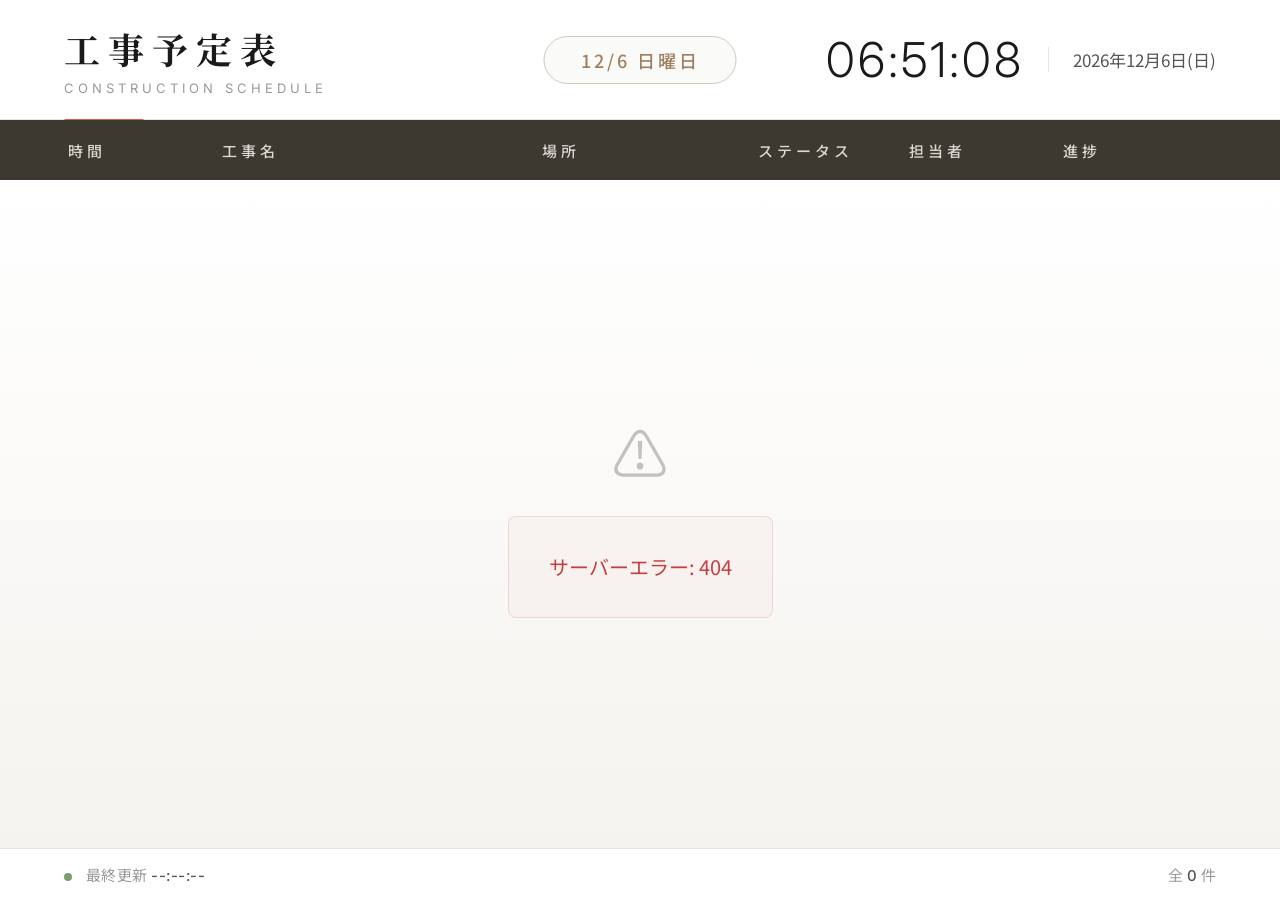
==== templates/index.html @ 7b59ca92 "工事予定表サイネージシステム - 初期リリース 空港フライトボード風の工事予定表示システム。 Excel管理 → Flask Web表示 + スタンドアロンHTML出力に対応。 50インチディスプレイ" ====
<!DOCTYPE html>
<html lang="ja">
<head>
  <meta charset="UTF-8">
  <meta name="viewport" content="width=device-width, initial-scale=1.0">
  <meta http-equiv="refresh" content="1800">
  <title>工事予定表</title>
  <link rel="stylesheet" href="/static/css/style.css">
  <link rel="preconnect" href="https://fonts.googleapis.com">
  <link rel="preconnect" href="https://fonts.gstatic.com" crossorigin>
  <link href="https://fonts.googleapis.com/css2?family=Cardo:ital,wght@0,400;0,700;1,400&family=Inter:wght@300;400;500;600&family=Noto+Sans+JP:wght@300;400;500;600;700&family=Noto+Serif+JP:wght@400;600;700&display=swap" rel="stylesheet">
</head>
<body>

  <header class="board-header">
    <div class="header-left">
      <h1 class="header-title">工事予定表</h1>
      <span class="header-subtitle">Construction Schedule</span>
    </div>
    <div class="header-center">
      <div class="header-today" id="header-today"></div>
    </div>
    <div class="header-right">
      <div id="clock" class="header-clock">00:00:00</div>
      <div id="date" class="header-date"></div>
    </div>
  </header>

  <div class="board-table-header">
    <div class="col col-time">時間</div>
    <div class="col col-name">工事名</div>
    <div class="col col-location">場所</div>
    <div class="col col-status">ステータス</div>
    <div class="col col-person">担当者</div>
    <div class="col col-progress">進捗</div>
  </div>

  <div class="board-body" id="board-body">
    <!-- JSで動的生成 -->
  </div>

  <footer class="board-footer">
    <div class="footer-left">
      <span class="footer-live-dot"></span>
      最終更新 <span id="update-time" class="footer-value">--:--:--</span>
    </div>
    <div class="footer-center" id="page-indicator"></div>
    <div class="footer-right">
      全 <span id="total-count" class="footer-value">0</span> 件
    </div>
  </footer>

  <script>
    const REFRESH_INTERVAL = {{ refresh_interval * 1000 }};
  </script>
  <script src="/static/js/board.js"></script>
</body>
</html>
---- static/css/style.css ----
/* =============================================
   工事予定表サイネージ - Warm Corporate Style
   Optimized for 50-inch display (1920x1080)
   ============================================= */

/* ---------- CSS Variables ---------- */
:root {
  --bg-main: #f5f3ef;
  --bg-header: #ffffff;
  --bg-table-header: #3d3830;
  --bg-row-even: #ffffff;
  --bg-row-odd: #faf8f5;

  --text-primary: #1a1a1a;
  --text-secondary: #555555;
  --text-muted: #999999;
  --text-on-dark: #f5f3ef;

  --accent-brown: #c2a990;
  --accent-orange: #d8613c;
  --accent-green: #7a9e6a;
  --accent-beige: #cfcabe;
  --accent-warm: #a08060;

  --border-light: #e8e4dd;
  --border-subtle: #ede9e3;

  --status-scheduled: #8a9aaa;
  --status-preparing: #d8a040;
  --status-in-progress: #d8613c;
  --status-completed: #7a9e6a;
  --status-delayed: #c44040;
  --status-cancelled: #aaaaaa;

  --header-height: 120px;
  --table-header-height: 60px;
  --footer-height: 52px;

  --font-title: "Noto Serif JP", "Cardo", serif;
  --font-main: "Noto Sans JP", "Inter", sans-serif;
  --font-en: "Inter", "Noto Sans JP", sans-serif;
  --font-mono: "Inter", monospace;

  --shadow-soft: 0 2px 12px rgba(0, 0, 0, 0.06);
}

/* ---------- Reset & Base ---------- */
*, *::before, *::after {
  box-sizing: border-box;
  margin: 0;
  padding: 0;
}

body {
  margin: 0;
  overflow: hidden;
  width: 100vw;
  height: 100vh;
  background: var(--bg-main);
  color: var(--text-primary);
  font-family: var(--font-main);
  -webkit-font-smoothing: antialiased;
  -moz-osx-font-smoothing: grayscale;
}

/* ---------- Header ---------- */
.board-header {
  height: var(--header-height);
  background: var(--bg-header);
  display: flex;
  align-items: center;
  justify-content: space-between;
  padding: 0 64px;
  border-bottom: 1px solid var(--border-light);
  box-shadow: var(--shadow-soft);
  position: relative;
  z-index: 10;
}

.board-header::after {
  content: "";
  position: absolute;
  bottom: -3px;
  left: 64px;
  width: 80px;
  height: 3px;
  background: var(--accent-orange);
  border-radius: 2px;
}

.header-left {
  display: flex;
  flex-direction: column;
  gap: 6px;
}

.header-title {
  font-family: var(--font-title);
  font-size: 36px;
  font-weight: 700;
  color: var(--text-primary);
  letter-spacing: 8px;
}

.header-subtitle {
  font-family: var(--font-en);
  font-size: 13px;
  font-weight: 400;
  color: var(--text-muted);
  letter-spacing: 4px;
  text-transform: uppercase;
}

.header-center {
  position: absolute;
  left: 50%;
  transform: translateX(-50%);
}

.header-today {
  font-family: var(--font-main);
  font-size: 18px;
  font-weight: 500;
  color: var(--accent-warm);
  letter-spacing: 3px;
  padding: 10px 36px;
  border: 1px solid var(--accent-beige);
  border-radius: 28px;
  background: rgba(207, 202, 190, 0.1);
}

.header-right {
  display: flex;
  align-items: center;
  gap: 24px;
}

.header-clock {
  font-family: var(--font-en);
  font-size: 48px;
  font-weight: 300;
  color: var(--text-primary);
  letter-spacing: 3px;
}

.header-date {
  font-family: var(--font-main);
  font-size: 17px;
  font-weight: 400;
  color: var(--text-secondary);
  text-align: right;
  line-height: 1.5;
  padding-left: 24px;
  border-left: 1px solid var(--border-light);
}

/* ---------- Table Header ---------- */
.board-table-header {
  height: var(--table-header-height);
  background: var(--bg-table-header);
  display: flex;
  align-items: center;
  padding: 0 48px;
  position: relative;
  z-index: 10;
}

.board-table-header .col {
  font-family: var(--font-main);
  font-size: 15px;
  font-weight: 500;
  color: var(--text-on-dark);
  letter-spacing: 4px;
  opacity: 0.85;
}

/* ---------- Column Widths ---------- */
.col-time     { width: 13%; padding: 0 20px; }
.col-name     { width: 27%; padding: 0 20px; }
.col-location { width: 17%; padding: 0 20px; }
.col-status   { width: 14%; padding: 0 20px; text-align: center; }
.col-person   { width: 13%; padding: 0 20px; }
.col-progress { width: 16%; padding: 0 20px; }

/* ---------- Board Body ---------- */
.board-body {
  height: calc(100vh - var(--header-height) - var(--table-header-height) - var(--footer-height));
  overflow: hidden;
  position: relative;
  z-index: 5;
  background: linear-gradient(to bottom, var(--bg-row-even) 0%, var(--bg-main) 100%);
}

/* ---------- Board Rows ---------- */
.board-row {
  display: flex;
  align-items: center;
  padding: 0 48px;
  border-bottom: 1px solid var(--border-subtle);
  transition: background-color 0.25s ease;
}

.board-row.row-even {
  background: var(--bg-row-even);
}

.board-row.row-odd {
  background: var(--bg-row-odd);
}

.board-row .col {
  font-size: 20px;
  white-space: nowrap;
  overflow: hidden;
  text-overflow: ellipsis;
}

.board-row .col-time {
  font-family: var(--font-en);
  font-size: 19px;
  font-weight: 500;
  color: var(--accent-warm);
  letter-spacing: 1px;
}

.time-dash {
  color: var(--text-muted);
  margin: 0 3px;
}

.board-row .col-name {
  font-family: var(--font-main);
  font-weight: 600;
  font-size: 21px;
  color: var(--text-primary);
}

.board-row .col-location {
  font-family: var(--font-main);
  color: var(--text-secondary);
  font-size: 19px;
}

.board-row .col-person {
  font-family: var(--font-main);
  color: var(--text-secondary);
  font-size: 19px;
}

/* ---------- Status Badges ---------- */
.status-badge {
  display: inline-flex;
  align-items: center;
  justify-content: center;
  padding: 8px 20px;
  border-radius: 24px;
  font-family: var(--font-main);
  font-weight: 500;
  font-size: 15px;
  letter-spacing: 1.5px;
  min-width: 100px;
  gap: 8px;
}

.status-badge .status-dot {
  width: 9px;
  height: 9px;
  border-radius: 50%;
  flex-shrink: 0;
}

.status-scheduled {
  color: var(--status-scheduled);
  background: rgba(138, 154, 170, 0.08);
  border: 1px solid rgba(138, 154, 170, 0.2);
}
.status-scheduled .status-dot {
  background: var(--status-scheduled);
}

.status-preparing {
  color: #8a6a20;
  background: rgba(216, 160, 64, 0.1);
  border: 1px solid rgba(216, 160, 64, 0.25);
}
.status-preparing .status-dot {
  background: var(--status-preparing);
}

.status-in_progress {
  color: var(--status-in-progress);
  background: rgba(216, 97, 60, 0.08);
  border: 1px solid rgba(216, 97, 60, 0.25);
}
.status-in_progress .status-dot {
  background: var(--status-in-progress);
  animation: dotPulse 2s ease-in-out infinite;
}

.status-completed {
  color: #4a7040;
  background: rgba(122, 158, 106, 0.1);
  border: 1px solid rgba(122, 158, 106, 0.25);
}
.status-completed .status-dot {
  background: var(--status-completed);
}

.status-delayed {
  color: var(--status-delayed);
  background: rgba(196, 64, 64, 0.06);
  border: 1px solid rgba(196, 64, 64, 0.2);
}
.status-delayed .status-dot {
  background: var(--status-delayed);
  animation: dotPulse 1.2s ease-in-out infinite;
}

.status-cancelled {
  color: var(--status-cancelled);
  background: rgba(170, 170, 170, 0.06);
  border: 1px solid rgba(170, 170, 170, 0.15);
  text-decoration: line-through;
}
.status-cancelled .status-dot {
  background: var(--status-cancelled);
}

/* ---------- Status Animations ---------- */
@keyframes dotPulse {
  0%, 100% { opacity: 1; transform: scale(1); }
  50%      { opacity: 0.4; transform: scale(0.7); }
}

/* ---------- Progress Bar ---------- */
.col-progress {
  display: flex;
  align-items: center;
  gap: 12px;
}

.progress-wrapper {
  flex: 1;
}

.progress-bar {
  width: 100%;
  height: 8px;
  background: var(--border-light);
  border-radius: 4px;
  overflow: hidden;
}

.progress-fill {
  height: 100%;
  background: linear-gradient(90deg, var(--accent-green), #5a8a4a);
  border-radius: 4px;
  transition: width 0.8s cubic-bezier(0.4, 0, 0.2, 1);
}

.progress-text {
  font-family: var(--font-en);
  font-size: 16px;
  font-weight: 500;
  color: var(--text-muted);
  min-width: 46px;
  text-align: right;
}

.progress-text.complete {
  color: var(--accent-green);
  font-weight: 600;
}

/* ---------- Row Entrance Animation ---------- */
.board-row {
  animation: rowFadeIn 0.4s ease both;
}
.board-row:nth-child(1) { animation-delay: 0.04s; }
.board-row:nth-child(2) { animation-delay: 0.08s; }
.board-row:nth-child(3) { animation-delay: 0.12s; }
.board-row:nth-child(4) { animation-delay: 0.16s; }
.board-row:nth-child(5) { animation-delay: 0.20s; }
.board-row:nth-child(6) { animation-delay: 0.24s; }
.board-row:nth-child(7) { animation-delay: 0.28s; }
.board-row:nth-child(8) { animation-delay: 0.32s; }

@keyframes rowFadeIn {
  from {
    opacity: 0;
    transform: translateY(10px);
  }
  to {
    opacity: 1;
    transform: translateY(0);
  }
}

/* ---------- Flip Animation ---------- */
.flip-enter {
  animation: flipIn 0.35s ease-out;
}

@keyframes flipIn {
  0% {
    opacity: 0;
    transform: translateY(-8px);
  }
  100% {
    opacity: 1;
    transform: translateY(0);
  }
}

/* ---------- Page Transition ---------- */
.board-body.fade-out {
  opacity: 0;
  transition: opacity 0.3s ease-out;
}

.board-body.fade-in {
  opacity: 1;
  transition: opacity 0.3s ease-in;
}

/* ---------- Footer ---------- */
.board-footer {
  height: var(--footer-height);
  background: var(--bg-header);
  display: flex;
  align-items: center;
  justify-content: space-between;
  padding: 0 64px;
  border-top: 1px solid var(--border-light);
  font-family: var(--font-main);
  font-size: 15px;
  color: var(--text-muted);
  letter-spacing: 0.5px;
  position: relative;
  z-index: 10;
}

.footer-live-dot {
  display: inline-block;
  width: 8px;
  height: 8px;
  border-radius: 50%;
  background: var(--accent-green);
  margin-right: 10px;
  vertical-align: middle;
  animation: dotPulse 2.5s ease-in-out infinite;
}

.footer-value {
  font-family: var(--font-en);
  font-weight: 500;
  color: var(--text-secondary);
}

.footer-center {
  font-family: var(--font-en);
  font-size: 16px;
  font-weight: 500;
  color: var(--accent-warm);
  letter-spacing: 3px;
}

/* ---------- Empty / Error States ---------- */
.board-message {
  display: flex;
  flex-direction: column;
  align-items: center;
  justify-content: center;
  height: 100%;
  text-align: center;
  gap: 24px;
}

.board-message-icon {
  font-size: 56px;
  opacity: 0.25;
}

.board-message-text {
  font-family: var(--font-title);
  font-size: 30px;
  font-weight: 400;
  color: var(--text-muted);
  letter-spacing: 6px;
}

.board-message-error {
  font-family: var(--font-main);
  font-size: 20px;
  color: var(--status-delayed);
  white-space: pre-wrap;
  max-width: 60%;
  line-height: 1.8;
  padding: 32px 40px;
  border: 1px solid rgba(196, 64, 64, 0.15);
  border-radius: 8px;
  background: rgba(196, 64, 64, 0.03);
}
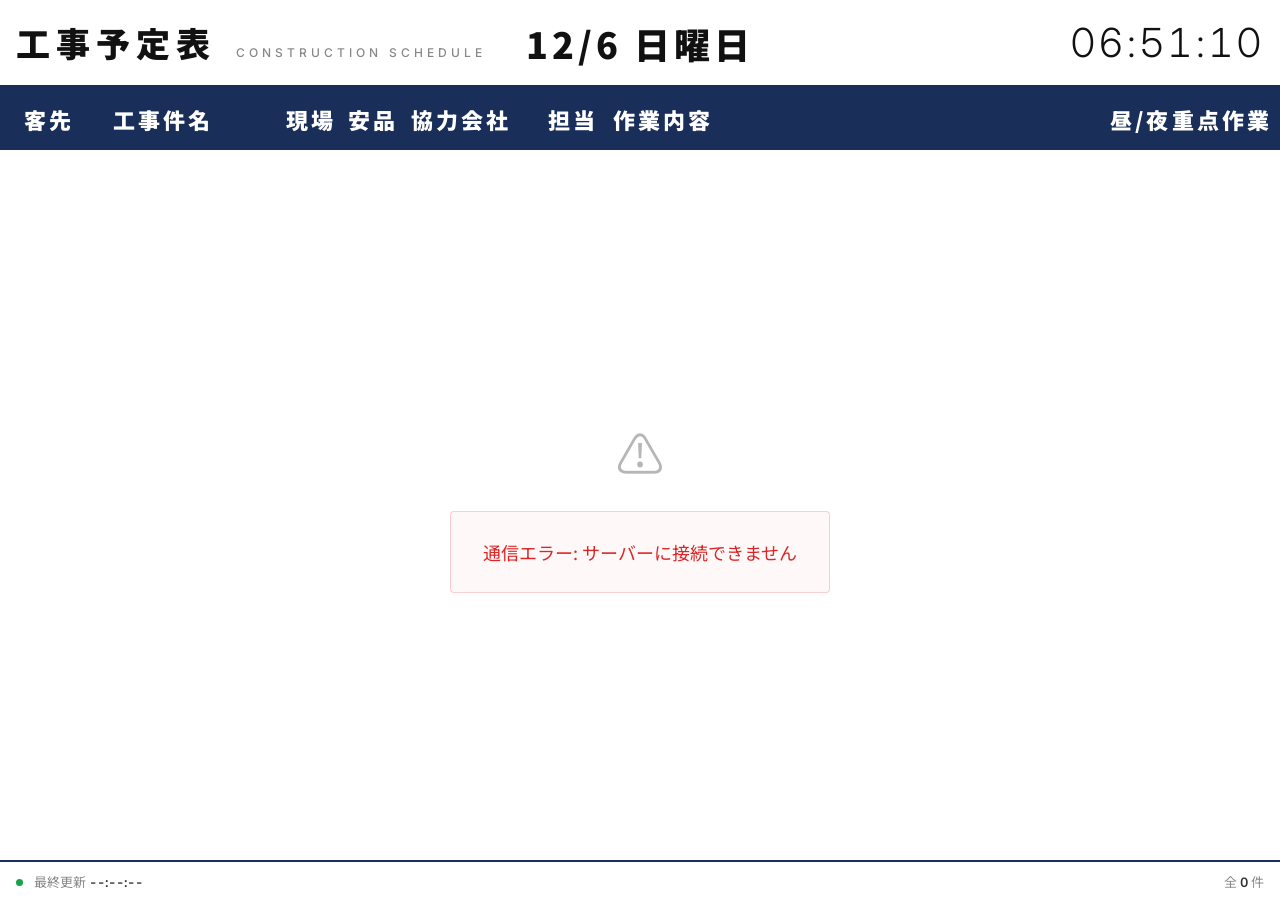
==== commit 150fde14: "GitHub Actions CI/CD + アップロードページ追加 - ci_pipeline.py: merge→HTML生成→deploy/配置のCIスクリプト - .github/workfl" ====
--- a/templates/index.html
+++ b/templates/index.html
@@ -22,17 +22,19 @@
     </div>
     <div class="header-right">
       <div id="clock" class="header-clock">00:00:00</div>
-      <div id="date" class="header-date"></div>
     </div>
   </header>
 
   <div class="board-table-header">
-    <div class="col col-time">時間</div>
-    <div class="col col-name">工事名</div>
-    <div class="col col-location">場所</div>
-    <div class="col col-status">ステータス</div>
-    <div class="col col-person">担当者</div>
-    <div class="col col-progress">進捗</div>
+    <div class="col col-client">客先</div>
+    <div class="col col-title">工事件名</div>
+    <div class="col col-our-person">現場</div>
+    <div class="col col-safety">安品</div>
+    <div class="col col-partner">協力会社</div>
+    <div class="col col-partner-person">担当</div>
+    <div class="col col-work">作業内容</div>
+    <div class="col col-time">昼/夜</div>
+    <div class="col col-priority">重点作業</div>
   </div>
 
   <div class="board-body" id="board-body">
--- a/static/css/style.css
+++ b/static/css/style.css
@@ -1,47 +1,38 @@
 /* =============================================
-   工事予定表サイネージ - Warm Corporate Style
-   Optimized for 50-inch display (1920x1080)
+   工事予定表サイネージ - Clean Light Theme
+   50インチパネル (1920x1080) 最適化
+   全項目が途切れず表示されるデザイン
    ============================================= */
 
 /* ---------- CSS Variables ---------- */
 :root {
-  --bg-main: #f5f3ef;
+  --bg-main: #ffffff;
   --bg-header: #ffffff;
-  --bg-table-header: #3d3830;
+  --bg-table-header: #1a2e5a;
   --bg-row-even: #ffffff;
-  --bg-row-odd: #faf8f5;
-
-  --text-primary: #1a1a1a;
-  --text-secondary: #555555;
-  --text-muted: #999999;
-  --text-on-dark: #f5f3ef;
-
-  --accent-brown: #c2a990;
-  --accent-orange: #d8613c;
-  --accent-green: #7a9e6a;
-  --accent-beige: #cfcabe;
-  --accent-warm: #a08060;
-
-  --border-light: #e8e4dd;
-  --border-subtle: #ede9e3;
-
-  --status-scheduled: #8a9aaa;
-  --status-preparing: #d8a040;
-  --status-in-progress: #d8613c;
-  --status-completed: #7a9e6a;
-  --status-delayed: #c44040;
-  --status-cancelled: #aaaaaa;
-
-  --header-height: 120px;
-  --table-header-height: 60px;
-  --footer-height: 52px;
-
-  --font-title: "Noto Serif JP", "Cardo", serif;
-  --font-main: "Noto Sans JP", "Inter", sans-serif;
+  --bg-row-odd: #f7f7f7;
+  --bg-priority: #f0f3fa;
+  --bg-priority-odd: #e8ecf6;
+
+  --text-primary: #111111;
+  --text-secondary: #333333;
+  --text-muted: #888888;
+  --text-on-dark: #ffffff;
+
+  --accent-navy: #1a2e5a;
+  --accent-navy-light: #2c4a8a;
+  --accent-green: #16a34a;
+  --accent-red: #dc2626;
+
+  --border-main: #d0d4de;
+  --border-row: #e4e6ec;
+
+  --header-height: 88px;
+  --table-header-height: 62px;
+  --footer-height: 40px;
+
+  --font-main: "Noto Sans JP", "Hiragino Sans", "Yu Gothic UI", sans-serif;
   --font-en: "Inter", "Noto Sans JP", sans-serif;
-  --font-mono: "Inter", monospace;
-
-  --shadow-soft: 0 2px 12px rgba(0, 0, 0, 0.06);
 }
 
 /* ---------- Reset & Base ---------- */
@@ -60,7 +51,6 @@
   color: var(--text-primary);
   font-family: var(--font-main);
   -webkit-font-smoothing: antialiased;
-  -moz-osx-font-smoothing: grayscale;
 }
 
 /* ---------- Header ---------- */
@@ -70,42 +60,30 @@
   display: flex;
   align-items: center;
   justify-content: space-between;
-  padding: 0 64px;
-  border-bottom: 1px solid var(--border-light);
-  box-shadow: var(--shadow-soft);
+  padding: 0 16px;
+  border-bottom: 3px solid var(--accent-navy);
   position: relative;
   z-index: 10;
 }
 
-.board-header::after {
-  content: "";
-  position: absolute;
-  bottom: -3px;
-  left: 64px;
-  width: 80px;
-  height: 3px;
-  background: var(--accent-orange);
-  border-radius: 2px;
-}
-
 .header-left {
   display: flex;
-  flex-direction: column;
-  gap: 6px;
+  align-items: baseline;
+  gap: 20px;
 }
 
 .header-title {
-  font-family: var(--font-title);
-  font-size: 36px;
-  font-weight: 700;
+  font-family: var(--font-main);
+  font-size: 34px;
+  font-weight: 900;
   color: var(--text-primary);
-  letter-spacing: 8px;
+  letter-spacing: 6px;
 }
 
 .header-subtitle {
   font-family: var(--font-en);
-  font-size: 13px;
-  font-weight: 400;
+  font-size: 12px;
+  font-weight: 500;
   color: var(--text-muted);
   letter-spacing: 4px;
   text-transform: uppercase;
@@ -119,14 +97,30 @@
 
 .header-today {
   font-family: var(--font-main);
-  font-size: 18px;
-  font-weight: 500;
-  color: var(--accent-warm);
-  letter-spacing: 3px;
-  padding: 10px 36px;
-  border: 1px solid var(--accent-beige);
-  border-radius: 28px;
-  background: rgba(207, 202, 190, 0.1);
+  font-size: 36px;
+  font-weight: 900;
+  color: var(--text-primary);
+  letter-spacing: 4px;
+  display: inline-flex;
+  align-items: center;
+  gap: 16px;
+}
+
+.header-today-label {
+  display: inline-flex;
+  align-items: center;
+  justify-content: center;
+  background: var(--accent-navy);
+  color: var(--text-on-dark);
+  padding: 4px 20px;
+  border-radius: 6px;
+  font-size: 28px;
+  font-weight: 900;
+  letter-spacing: 4px;
+}
+
+.header-today-label.label-tomorrow {
+  background: #0d9488;
 }
 
 .header-right {
@@ -137,21 +131,22 @@
 
 .header-clock {
   font-family: var(--font-en);
-  font-size: 48px;
+  font-size: 40px;
   font-weight: 300;
   color: var(--text-primary);
-  letter-spacing: 3px;
+  letter-spacing: 2px;
+  font-variant-numeric: tabular-nums;
 }
 
 .header-date {
   font-family: var(--font-main);
-  font-size: 17px;
-  font-weight: 400;
+  font-size: 14px;
+  font-weight: 500;
   color: var(--text-secondary);
   text-align: right;
   line-height: 1.5;
-  padding-left: 24px;
-  border-left: 1px solid var(--border-light);
+  padding-left: 20px;
+  border-left: 2px solid var(--border-main);
 }
 
 /* ---------- Table Header ---------- */
@@ -160,27 +155,31 @@
   background: var(--bg-table-header);
   display: flex;
   align-items: center;
-  padding: 0 48px;
+  padding: 0 16px;
   position: relative;
   z-index: 10;
 }
 
 .board-table-header .col {
   font-family: var(--font-main);
-  font-size: 15px;
-  font-weight: 500;
+  font-size: 22px;
+  font-weight: 900;
   color: var(--text-on-dark);
-  letter-spacing: 4px;
-  opacity: 0.85;
+  letter-spacing: 3px;
+  line-height: 1;
+  white-space: nowrap;
 }
 
 /* ---------- Column Widths ---------- */
-.col-time     { width: 13%; padding: 0 20px; }
-.col-name     { width: 27%; padding: 0 20px; }
-.col-location { width: 17%; padding: 0 20px; }
-.col-status   { width: 14%; padding: 0 20px; text-align: center; }
-.col-person   { width: 13%; padding: 0 20px; }
-.col-progress { width: 16%; padding: 0 20px; }
+.col-client         { width: 7%;  padding: 0 8px;  }
+.col-title          { width: 14%; padding: 0 10px; }
+.col-our-person     { width: 5%;  padding: 0 8px;  }
+.col-safety         { width: 5%;  padding: 0 8px;  }
+.col-partner        { width: 11%; padding: 0 8px;  }
+.col-partner-person { width: 5%;  padding: 0 8px;  }
+.col-work           { flex: 1;    padding: 0 10px; }
+.col-time           { width: 5%;  padding: 0 8px;  text-align: center; }
+.col-priority       { width: 8%;  padding: 0 8px;  text-align: center; }
 
 /* ---------- Board Body ---------- */
 .board-body {
@@ -188,16 +187,15 @@
   overflow: hidden;
   position: relative;
   z-index: 5;
-  background: linear-gradient(to bottom, var(--bg-row-even) 0%, var(--bg-main) 100%);
 }
 
 /* ---------- Board Rows ---------- */
 .board-row {
   display: flex;
   align-items: center;
-  padding: 0 48px;
-  border-bottom: 1px solid var(--border-subtle);
-  transition: background-color 0.25s ease;
+  padding: 0 16px;
+  border-bottom: 1px solid var(--border-row);
+  transition: background-color 0.2s ease;
 }
 
 .board-row.row-even {
@@ -208,208 +206,108 @@
   background: var(--bg-row-odd);
 }
 
+/* 重点作業行 */
+.board-row.row-priority.row-even {
+  background: var(--bg-priority);
+  border-left: 5px solid var(--accent-navy);
+}
+
+.board-row.row-priority.row-odd {
+  background: var(--bg-priority-odd);
+  border-left: 5px solid var(--accent-navy);
+}
+
+/* ---------- セル共通: 折り返し表示 ---------- */
 .board-row .col {
-  font-size: 20px;
+  font-size: 18px;
+  font-weight: 500;
+  color: var(--text-primary);
+  line-height: 1.4;
+  white-space: normal;
+  word-break: break-all;
+  overflow-wrap: break-word;
+  padding-top: 6px;
+  padding-bottom: 6px;
+}
+
+.board-row .col-time {
   white-space: nowrap;
-  overflow: hidden;
-  text-overflow: ellipsis;
-}
-
-.board-row .col-time {
-  font-family: var(--font-en);
-  font-size: 19px;
-  font-weight: 500;
-  color: var(--accent-warm);
-  letter-spacing: 1px;
-}
-
-.time-dash {
+}
+
+/* ---------- Priority Badge ---------- */
+.priority-badge {
+  display: inline-flex;
+  align-items: center;
+  justify-content: center;
+  padding: 5px 16px;
+  border-radius: 4px;
+  font-family: var(--font-main);
+  font-weight: 700;
+  font-size: 16px;
+  letter-spacing: 2px;
+  min-width: 48px;
+}
+
+.priority-yes {
+  color: #ffffff;
+  background: var(--accent-navy);
+}
+
+.priority-no {
   color: var(--text-muted);
-  margin: 0 3px;
-}
-
-.board-row .col-name {
-  font-family: var(--font-main);
-  font-weight: 600;
-  font-size: 21px;
-  color: var(--text-primary);
-}
-
-.board-row .col-location {
-  font-family: var(--font-main);
-  color: var(--text-secondary);
-  font-size: 19px;
-}
-
-.board-row .col-person {
-  font-family: var(--font-main);
-  color: var(--text-secondary);
-  font-size: 19px;
-}
-
-/* ---------- Status Badges ---------- */
-.status-badge {
-  display: inline-flex;
-  align-items: center;
-  justify-content: center;
-  padding: 8px 20px;
-  border-radius: 24px;
-  font-family: var(--font-main);
-  font-weight: 500;
-  font-size: 15px;
-  letter-spacing: 1.5px;
-  min-width: 100px;
-  gap: 8px;
-}
-
-.status-badge .status-dot {
-  width: 9px;
-  height: 9px;
-  border-radius: 50%;
-  flex-shrink: 0;
-}
-
-.status-scheduled {
-  color: var(--status-scheduled);
-  background: rgba(138, 154, 170, 0.08);
-  border: 1px solid rgba(138, 154, 170, 0.2);
-}
-.status-scheduled .status-dot {
-  background: var(--status-scheduled);
-}
-
-.status-preparing {
-  color: #8a6a20;
-  background: rgba(216, 160, 64, 0.1);
-  border: 1px solid rgba(216, 160, 64, 0.25);
-}
-.status-preparing .status-dot {
-  background: var(--status-preparing);
-}
-
-.status-in_progress {
-  color: var(--status-in-progress);
-  background: rgba(216, 97, 60, 0.08);
-  border: 1px solid rgba(216, 97, 60, 0.25);
-}
-.status-in_progress .status-dot {
-  background: var(--status-in-progress);
-  animation: dotPulse 2s ease-in-out infinite;
-}
-
-.status-completed {
-  color: #4a7040;
-  background: rgba(122, 158, 106, 0.1);
-  border: 1px solid rgba(122, 158, 106, 0.25);
-}
-.status-completed .status-dot {
-  background: var(--status-completed);
-}
-
-.status-delayed {
-  color: var(--status-delayed);
-  background: rgba(196, 64, 64, 0.06);
-  border: 1px solid rgba(196, 64, 64, 0.2);
-}
-.status-delayed .status-dot {
-  background: var(--status-delayed);
-  animation: dotPulse 1.2s ease-in-out infinite;
-}
-
-.status-cancelled {
-  color: var(--status-cancelled);
-  background: rgba(170, 170, 170, 0.06);
-  border: 1px solid rgba(170, 170, 170, 0.15);
-  text-decoration: line-through;
-}
-.status-cancelled .status-dot {
-  background: var(--status-cancelled);
-}
-
-/* ---------- Status Animations ---------- */
-@keyframes dotPulse {
-  0%, 100% { opacity: 1; transform: scale(1); }
-  50%      { opacity: 0.4; transform: scale(0.7); }
-}
-
-/* ---------- Progress Bar ---------- */
-.col-progress {
-  display: flex;
-  align-items: center;
-  gap: 12px;
-}
-
-.progress-wrapper {
-  flex: 1;
-}
-
-.progress-bar {
-  width: 100%;
-  height: 8px;
-  background: var(--border-light);
-  border-radius: 4px;
-  overflow: hidden;
-}
-
-.progress-fill {
-  height: 100%;
-  background: linear-gradient(90deg, var(--accent-green), #5a8a4a);
-  border-radius: 4px;
-  transition: width 0.8s cubic-bezier(0.4, 0, 0.2, 1);
-}
-
-.progress-text {
-  font-family: var(--font-en);
-  font-size: 16px;
-  font-weight: 500;
-  color: var(--text-muted);
-  min-width: 46px;
-  text-align: right;
-}
-
-.progress-text.complete {
-  color: var(--accent-green);
-  font-weight: 600;
+  background: transparent;
+  border: 1px solid var(--border-main);
+  font-weight: 400;
+}
+
+/* 夜間作業行 (22:00-5:00) */
+.board-row.row-night.row-even {
+  background: #fef3c7;
+  border-left: 5px solid #d97706;
+}
+
+.board-row.row-night.row-odd {
+  background: #fde68a;
+  border-left: 5px solid #d97706;
+}
+
+.board-row.row-night .col {
+  color: #78350f;
+}
+
+.board-row.row-night .priority-badge.priority-yes {
+  background: #d97706;
+}
+
+.board-row.row-night .priority-badge.priority-no {
+  color: #92400e;
+  border-color: #d97706;
 }
 
 /* ---------- Row Entrance Animation ---------- */
 .board-row {
-  animation: rowFadeIn 0.4s ease both;
-}
-.board-row:nth-child(1) { animation-delay: 0.04s; }
-.board-row:nth-child(2) { animation-delay: 0.08s; }
-.board-row:nth-child(3) { animation-delay: 0.12s; }
-.board-row:nth-child(4) { animation-delay: 0.16s; }
-.board-row:nth-child(5) { animation-delay: 0.20s; }
-.board-row:nth-child(6) { animation-delay: 0.24s; }
-.board-row:nth-child(7) { animation-delay: 0.28s; }
-.board-row:nth-child(8) { animation-delay: 0.32s; }
+  animation: rowFadeIn 0.3s ease both;
+}
+.board-row:nth-child(1) { animation-delay: 0.02s; }
+.board-row:nth-child(2) { animation-delay: 0.04s; }
+.board-row:nth-child(3) { animation-delay: 0.06s; }
+.board-row:nth-child(4) { animation-delay: 0.08s; }
+.board-row:nth-child(5) { animation-delay: 0.10s; }
+.board-row:nth-child(6) { animation-delay: 0.12s; }
 
 @keyframes rowFadeIn {
-  from {
-    opacity: 0;
-    transform: translateY(10px);
-  }
-  to {
-    opacity: 1;
-    transform: translateY(0);
-  }
+  from { opacity: 0; transform: translateY(6px); }
+  to   { opacity: 1; transform: translateY(0); }
 }
 
 /* ---------- Flip Animation ---------- */
 .flip-enter {
-  animation: flipIn 0.35s ease-out;
+  animation: flipIn 0.3s ease-out;
 }
 
 @keyframes flipIn {
-  0% {
-    opacity: 0;
-    transform: translateY(-8px);
-  }
-  100% {
-    opacity: 1;
-    transform: translateY(0);
-  }
+  0%   { opacity: 0; transform: translateY(-4px); }
+  100% { opacity: 1; transform: translateY(0); }
 }
 
 /* ---------- Page Transition ---------- */
@@ -430,39 +328,85 @@
   display: flex;
   align-items: center;
   justify-content: space-between;
-  padding: 0 64px;
-  border-top: 1px solid var(--border-light);
-  font-family: var(--font-main);
-  font-size: 15px;
+  padding: 0 16px;
+  border-top: 2px solid var(--accent-navy);
+  font-family: var(--font-main);
+  font-size: 13px;
   color: var(--text-muted);
-  letter-spacing: 0.5px;
   position: relative;
   z-index: 10;
 }
 
 .footer-live-dot {
   display: inline-block;
-  width: 8px;
-  height: 8px;
+  width: 7px;
+  height: 7px;
   border-radius: 50%;
   background: var(--accent-green);
-  margin-right: 10px;
+  margin-right: 8px;
   vertical-align: middle;
-  animation: dotPulse 2.5s ease-in-out infinite;
+  animation: livePulse 2s ease-in-out infinite;
+}
+
+@keyframes livePulse {
+  0%, 100% { opacity: 1; }
+  50%      { opacity: 0.3; }
 }
 
 .footer-value {
   font-family: var(--font-en);
-  font-weight: 500;
+  font-weight: 600;
   color: var(--text-secondary);
+  font-variant-numeric: tabular-nums;
 }
 
 .footer-center {
   font-family: var(--font-en);
+  font-size: 14px;
+  font-weight: 600;
+  color: var(--text-secondary);
+  letter-spacing: 2px;
+  font-variant-numeric: tabular-nums;
+}
+
+/* ---------- Date Section Header ---------- */
+.date-section-header {
+  display: flex;
+  align-items: center;
+  padding: 0 16px;
+  height: 52px;
+  background: var(--accent-navy);
+  color: var(--text-on-dark);
+  font-family: var(--font-main);
+  font-size: 22px;
+  font-weight: 900;
+  letter-spacing: 3px;
+  gap: 16px;
+}
+
+.date-section-header.section-tomorrow {
+  background: var(--accent-navy-light);
+}
+
+.date-section-tag {
+  display: inline-flex;
+  align-items: center;
+  justify-content: center;
+  padding: 2px 14px;
+  border-radius: 4px;
+  background: rgba(255,255,255,0.2);
   font-size: 16px;
+  font-weight: 700;
+  letter-spacing: 2px;
+}
+
+.date-section-count {
+  font-family: var(--font-en);
+  font-size: 14px;
   font-weight: 500;
-  color: var(--accent-warm);
-  letter-spacing: 3px;
+  opacity: 0.7;
+  letter-spacing: 1px;
+  margin-left: auto;
 }
 
 /* ---------- Empty / Error States ---------- */
@@ -477,27 +421,25 @@
 }
 
 .board-message-icon {
-  font-size: 56px;
-  opacity: 0.25;
+  font-size: 48px;
+  opacity: 0.3;
 }
 
 .board-message-text {
-  font-family: var(--font-title);
-  font-size: 30px;
-  font-weight: 400;
+  font-size: 28px;
+  font-weight: 500;
   color: var(--text-muted);
-  letter-spacing: 6px;
+  letter-spacing: 4px;
 }
 
 .board-message-error {
-  font-family: var(--font-main);
-  font-size: 20px;
-  color: var(--status-delayed);
+  font-size: 18px;
+  color: var(--accent-red);
   white-space: pre-wrap;
   max-width: 60%;
   line-height: 1.8;
-  padding: 32px 40px;
-  border: 1px solid rgba(196, 64, 64, 0.15);
-  border-radius: 8px;
-  background: rgba(196, 64, 64, 0.03);
-}
+  padding: 24px 32px;
+  border: 1px solid rgba(220, 38, 38, 0.2);
+  border-radius: 4px;
+  background: rgba(220, 38, 38, 0.03);
+}
